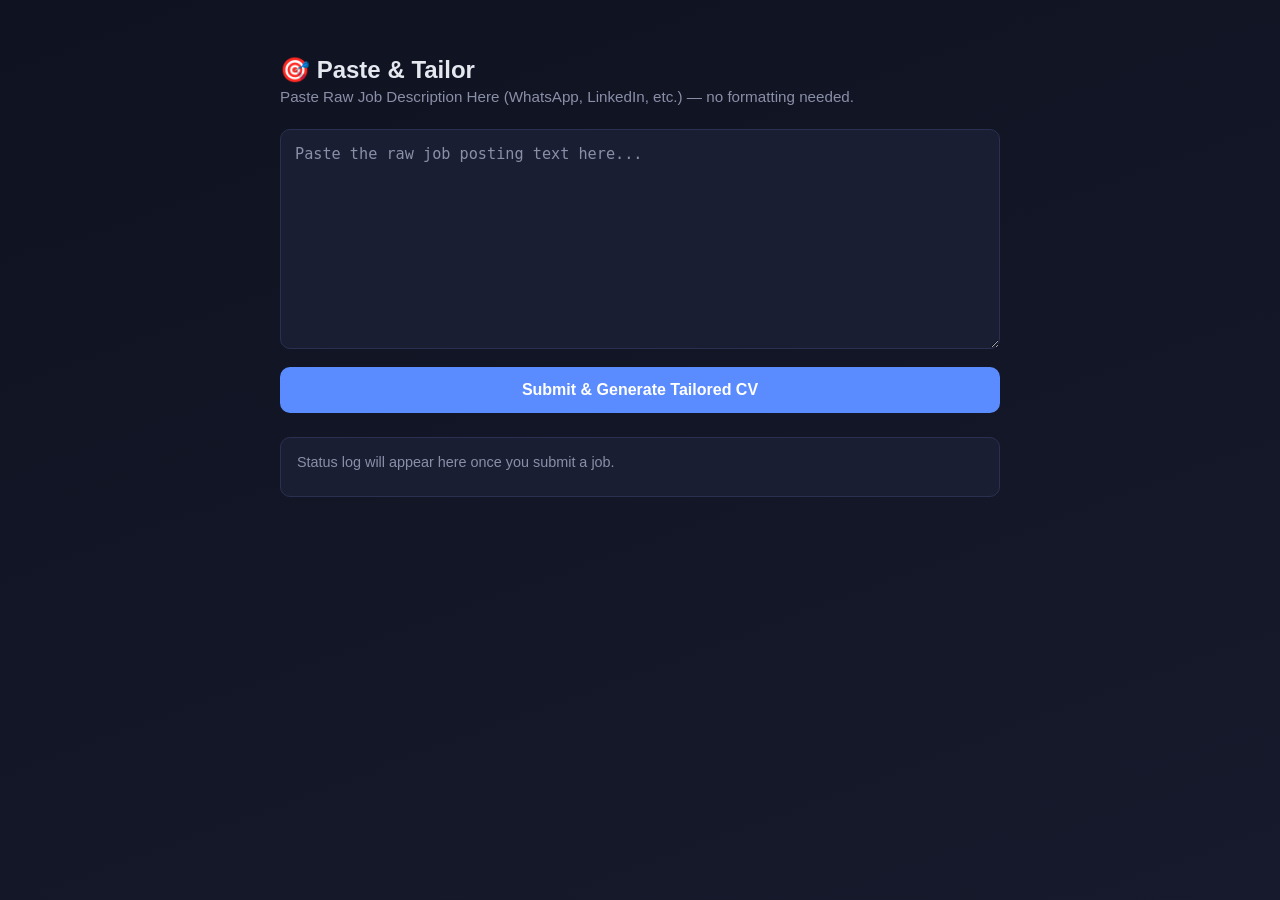
==== static/index.html @ 36a70c55 "Initial commit: JobSearch autonomous resume system" ====
<!DOCTYPE html>
<html lang="en">
<head>
<meta charset="UTF-8" />
<meta name="viewport" content="width=device-width, initial-scale=1.0" />
<title>Job Tailoring — One-Click Ingest</title>
<style>
  :root {
    --bg: #0f1220;
    --panel: #1a1e33;
    --accent: #5b8cff;
    --accent-hover: #7aa2ff;
    --text: #e6e8f0;
    --muted: #8a8fa8;
    --ok: #4ade80;
    --err: #f87171;
    --warn: #fbbf24;
  }
  * { box-sizing: border-box; }
  body {
    margin: 0;
    min-height: 100vh;
    background: linear-gradient(160deg, var(--bg), #171a2c);
    color: var(--text);
    font-family: -apple-system, BlinkMacSystemFont, "Segoe UI", Roboto, Helvetica, Arial, sans-serif;
    display: flex;
    justify-content: center;
    padding: 40px 16px;
  }
  .container {
    width: 100%;
    max-width: 720px;
  }
  h1 {
    font-size: 1.5rem;
    margin-bottom: 4px;
  }
  .subtitle {
    color: var(--muted);
    margin-bottom: 24px;
    font-size: 0.95rem;
  }
  textarea {
    width: 100%;
    min-height: 220px;
    resize: vertical;
    background: var(--panel);
    color: var(--text);
    border: 1px solid #2b3050;
    border-radius: 10px;
    padding: 14px;
    font-size: 0.95rem;
    line-height: 1.4;
    outline: none;
  }
  textarea:focus {
    border-color: var(--accent);
  }
  textarea::placeholder {
    color: var(--muted);
  }
  button {
    margin-top: 14px;
    width: 100%;
    padding: 14px;
    font-size: 1rem;
    font-weight: 600;
    color: white;
    background: var(--accent);
    border: none;
    border-radius: 10px;
    cursor: pointer;
    transition: background 0.15s ease;
  }
  button:hover:not(:disabled) {
    background: var(--accent-hover);
  }
  button:disabled {
    opacity: 0.5;
    cursor: not-allowed;
  }
  .log {
    margin-top: 24px;
    background: var(--panel);
    border: 1px solid #2b3050;
    border-radius: 10px;
    padding: 16px;
    min-height: 60px;
    font-size: 0.9rem;
  }
  .log-line {
    display: flex;
    align-items: baseline;
    gap: 8px;
    padding: 4px 0;
    border-bottom: 1px solid #23273f;
  }
  .log-line:last-child { border-bottom: none; }
  .log-line .dot {
    width: 8px; height: 8px; border-radius: 50%;
    flex-shrink: 0;
    background: var(--muted);
  }
  .log-line.ok .dot { background: var(--ok); }
  .log-line.err .dot { background: var(--err); }
  .log-line.warn .dot { background: var(--warn); }
  a.pdf-link {
    color: var(--accent);
    font-weight: 600;
    text-decoration: none;
  }
  a.pdf-link:hover { text-decoration: underline; }
  .empty-log {
    color: var(--muted);
  }
  .courses-panel {
    margin-top: 24px;
    background: var(--panel);
    border: 1px solid #2b3050;
    border-radius: 10px;
    padding: 16px;
    display: none;
  }
  .courses-panel.visible { display: block; }
  .courses-panel h3 {
    margin: 0 0 4px 0;
    font-size: 1.05rem;
  }
  .courses-panel .hint {
    color: var(--muted);
    font-size: 0.85rem;
    margin-bottom: 14px;
  }
  .course-item {
    display: flex;
    align-items: center;
    gap: 10px;
    padding: 8px 0;
    border-bottom: 1px solid #23273f;
  }
  .course-item:last-of-type { border-bottom: none; }
  .course-item input[type="checkbox"] {
    width: 18px;
    height: 18px;
    accent-color: var(--accent);
    cursor: pointer;
    flex-shrink: 0;
  }
  .course-item label {
    flex: 1;
    cursor: pointer;
    font-size: 0.92rem;
  }
  .course-item .grade {
    color: var(--muted);
    font-size: 0.85rem;
  }
  .course-item.suggested label::after {
    content: " (suggested)";
    color: var(--ok);
    font-size: 0.78rem;
  }
  .match-badge {
    color: var(--accent-hover);
    font-size: 0.78rem;
    font-weight: 600;
    margin-left: 6px;
  }
  .soft-skills-panel {
    margin-top: 20px;
  }
  .domains-panel {
    margin-top: 20px;
  }
  .role-phrase-input {
    width: 100%;
    background: #12152a;
    color: var(--text);
    border: 1px solid #2b3050;
    border-radius: 8px;
    padding: 10px 12px;
    font-size: 0.92rem;
    margin-bottom: 10px;
    outline: none;
  }
  .role-phrase-input:focus {
    border-color: var(--accent);
  }
  #finalizeCoursesBtn {
    margin-top: 16px;
  }
  .title-config-panel {
    margin-top: 20px;
  }
  .title-config-row {
    display: flex;
    align-items: center;
    gap: 16px;
    flex-wrap: wrap;
    margin-bottom: 10px;
  }
  .title-config-row label {
    font-size: 0.92rem;
    display: flex;
    align-items: center;
    gap: 6px;
  }
  select.semesters-select {
    background: #12152a;
    color: var(--text);
    border: 1px solid #2b3050;
    border-radius: 8px;
    padding: 6px 10px;
    font-size: 0.92rem;
  }
  .toggle-checkbox {
    width: 18px;
    height: 18px;
    accent-color: var(--accent);
    cursor: pointer;
  }
  .qualifier-radio-group {
    display: flex;
    gap: 16px;
    margin-top: 4px;
  }
  .qualifier-radio-group label {
    display: flex;
    align-items: center;
    gap: 6px;
    font-size: 0.92rem;
    cursor: pointer;
  }
  .qualifier-radio-group input[type="radio"] {
    accent-color: var(--accent);
    cursor: pointer;
  }
  .skills-panel {
    margin-top: 20px;
  }
  .skills-category-heading {
    color: var(--accent-hover);
    font-size: 0.88rem;
    font-weight: 600;
    margin: 12px 0 4px 0;
  }
</style>


</head>
<body>
  <div class="container">
    <h1>🎯 Paste &amp; Tailor</h1>
    <div class="subtitle">
      Paste Raw Job Description Here (WhatsApp, LinkedIn, etc.) — no formatting needed.
    </div>

    <textarea id="rawText" placeholder="Paste the raw job posting text here..."></textarea>
    <button id="submitBtn">Submit &amp; Generate Tailored CV</button>

    <div class="log" id="log">
      <div class="empty-log">Status log will appear here once you submit a job.</div>
    </div>

    <div class="courses-panel" id="coursesPanel">
      <h3>📚 Relevant Coursework</h3>
      <div class="hint">
        The algorithm pre-selected the courses it thinks are most relevant (marked "suggested"),
        but you know your own coursework best — check/uncheck any course below, then click
        "Confirm Coursework &amp; Send CV" to regenerate the PDF with your final picks.
        <strong>The tailored CV email is only sent after you click this button</strong> — nothing
        is emailed automatically before you've had a chance to review your coursework selection.
      </div>
      <div id="courseList"></div>

      <div class="title-config-panel">
        <h3>🎓 Header Title Line</h3>
        <div class="hint">
          Choose how many semesters remain until graduation and whether the word
          "Student" appears in the header's title line.
        </div>
        <div class="title-config-row">
          <label for="semestersSelect">Semesters remaining:
            <select id="semestersSelect" class="semesters-select">
              <option value="0">0</option>
              <option value="1">1</option>
              <option value="2" selected>2</option>
              <option value="3">3</option>
            </select>
          </label>
          <label for="includeStudentCheckbox">
            <input type="checkbox" id="includeStudentCheckbox" class="toggle-checkbox" checked />
            Include "Student" in title line
          </label>
        </div>
      </div>

      <div class="soft-skills-panel">

        <h3>🧠 Relevant Soft Skills</h3>
        <div class="hint">
          Pick which soft-skill / character-trait phrases should appear in the CV header's
          soft skills line. The algorithm's suggestions are pre-checked.
        </div>
        <div id="softSkillList"></div>
      </div>

      <div class="domains-panel">
        <h3>🎯 Target Role &amp; Domains</h3>
        <div class="hint">
          Edit the target role phrase (used in "Seeking a {role} Student position...") and
          pick which domains should appear in the "...with strong interest in ..." clause.
          The algorithm's suggestions are pre-filled/pre-checked.
        </div>
        <input type="text" id="rolePhraseInput" class="role-phrase-input" placeholder="e.g. Chip Design &amp; Verification" />
        <div class="qualifier-radio-group">
          <label><input type="radio" name="roleQualifier" value="Student" checked /> Student</label>
          <label><input type="radio" name="roleQualifier" value="Junior" /> Junior</label>
        </div>
        <div id="domainList"></div>
      </div>

      <div class="skills-panel">
        <h3>🛠️ Skills</h3>
        <div class="hint">
          Pick which skills from your own skill pool should appear in the CV's Skills section.
          The previously-tailored selection is pre-checked.
        </div>
        <div id="skillList"></div>
      </div>

      <button id="finalizeCoursesBtn">Confirm Selections &amp; Send CV</button>



    </div>
  </div>



<script>
const submitBtn = document.getElementById('submitBtn');
const rawTextEl = document.getElementById('rawText');
const logEl = document.getElementById('log');
const coursesPanel = document.getElementById('coursesPanel');
const courseListEl = document.getElementById('courseList');
const softSkillListEl = document.getElementById('softSkillList');
const domainListEl = document.getElementById('domainList');
const rolePhraseInputEl = document.getElementById('rolePhraseInput');
const skillListEl = document.getElementById('skillList');
const semestersSelectEl = document.getElementById('semestersSelect');
const includeStudentCheckboxEl = document.getElementById('includeStudentCheckbox');
const finalizeCoursesBtn = document.getElementById('finalizeCoursesBtn');




let currentJobId = null;


function clearLog() {
  logEl.innerHTML = '';
}

function logLine(text, kind) {
  if (logEl.querySelector('.empty-log')) clearLog();
  const div = document.createElement('div');
  div.className = 'log-line ' + (kind || '');
  const dot = document.createElement('span');
  dot.className = 'dot';
  const span = document.createElement('span');
  span.innerHTML = text;
  div.appendChild(dot);
  div.appendChild(span);
  logEl.appendChild(div);
  logEl.scrollTop = logEl.scrollHeight;
}

async function pollJobStatus(jobId, attempt) {
  attempt = attempt || 0;
  if (attempt > 60) {
    logLine('Timed out waiting for tailoring to finish. Check server logs.', 'err');
    submitBtn.disabled = false;
    return;
  }
  try {
    const res = await fetch(`/api/jobs/${jobId}`);
    if (!res.ok) throw new Error('Failed to fetch job status');
    const job = await res.json();

    if (job.status === 'tailored' && job.tailored_versions && job.tailored_versions.length > 0) {
      const latest = job.tailored_versions[0];
      const filename = latest.pdf_path.split(/[\\/]/).pop();
      logLine(`Draft ready: <a class="pdf-link" href="/files/cvs/${filename}" target="_blank">View Draft PDF</a> — review the coursework below before the email is sent.`, 'ok');
      submitBtn.disabled = false;
      currentJobId = jobId;
      loadCourseOptions(jobId);
      return;
    }


    if (job.status === 'tailor_failed') {
      logLine('Tailoring failed on the server. Check server logs for details.', 'err');
      submitBtn.disabled = false;
      return;
    }

    logLine(`Tailoring CV in background... (status: ${job.status})`);
    setTimeout(() => pollJobStatus(jobId, attempt + 1), 2000);
  } catch (err) {
    logLine('Error while polling job status: ' + err.message, 'err');
    submitBtn.disabled = false;
  }
}

async function loadCourseOptions(jobId) {
  try {
    const [coursesRes, softSkillsRes, domainsRes, skillsRes] = await Promise.all([
      fetch(`/api/jobs/${jobId}/course-options`),
      fetch(`/api/jobs/${jobId}/soft-skill-options`),
      fetch(`/api/jobs/${jobId}/domain-options`),
      fetch(`/api/jobs/${jobId}/skill-options`),
    ]);
    if (!coursesRes.ok) throw new Error('Failed to fetch course options');
    if (!softSkillsRes.ok) throw new Error('Failed to fetch soft skill options');
    if (!domainsRes.ok) throw new Error('Failed to fetch domain options');
    if (!skillsRes.ok) throw new Error('Failed to fetch skill options');

    const coursesData = await coursesRes.json();
    const softSkillsData = await softSkillsRes.json();
    const domainsData = await domainsRes.json();
    const skillsData = await skillsRes.json();

    renderCourseList(coursesData.options);
    renderSoftSkillList(softSkillsData.options);
    renderDomainList(domainsData.options);
    renderSkillList(skillsData.options);
    rolePhraseInputEl.value = domainsData.suggested_role || '';
    coursesPanel.classList.add('visible');
  } catch (err) {
    logLine('Could not load course/soft-skill/domain/skill options: ' + err.message, 'err');
  }
}



function renderCourseList(options) {
  courseListEl.innerHTML = '';
  options.forEach((course, idx) => {
    const item = document.createElement('div');
    item.className = 'course-item' + (course.suggested ? ' suggested' : '');
    const checkbox = document.createElement('input');
    checkbox.type = 'checkbox';
    checkbox.id = `course-${idx}`;
    checkbox.value = course.name;
    checkbox.checked = course.suggested;
    const label = document.createElement('label');
    label.setAttribute('for', checkbox.id);
    label.innerHTML = `${course.name} <span class="grade">(Grade: ${course.grade})</span>` +
      `<span class="match-badge">${course.match_percentage}% match</span>`;
    item.appendChild(checkbox);
    item.appendChild(label);
    courseListEl.appendChild(item);
  });
}

function renderSoftSkillList(options) {
  softSkillListEl.innerHTML = '';
  options.forEach((skill, idx) => {
    const item = document.createElement('div');
    item.className = 'course-item' + (skill.suggested ? ' suggested' : '');
    const checkbox = document.createElement('input');
    checkbox.type = 'checkbox';
    checkbox.id = `soft-skill-${idx}`;
    checkbox.value = skill.phrase;
    checkbox.checked = skill.suggested;
    const label = document.createElement('label');
    label.setAttribute('for', checkbox.id);
    label.innerHTML = `${skill.phrase}` +
      `<span class="match-badge">${skill.match_percentage}% match</span>`;
    item.appendChild(checkbox);
    item.appendChild(label);
    softSkillListEl.appendChild(item);
  });
}

function renderDomainList(options) {
  domainListEl.innerHTML = '';
  options.forEach((domain, idx) => {
    const item = document.createElement('div');
    item.className = 'course-item' + (domain.suggested ? ' suggested' : '');
    const checkbox = document.createElement('input');
    checkbox.type = 'checkbox';
    checkbox.id = `domain-${idx}`;
    checkbox.value = domain.domain;
    checkbox.checked = domain.suggested;
    const label = document.createElement('label');
    label.setAttribute('for', checkbox.id);
    label.innerHTML = `${domain.domain}` +
      `<span class="match-badge">${domain.match_percentage}% match</span>`;
    item.appendChild(checkbox);
    item.appendChild(label);
    domainListEl.appendChild(item);
  });
}

function renderSkillList(options) {
  skillListEl.innerHTML = '';
  let lastCategory = null;
  options.forEach((skill, idx) => {
    if (skill.category !== lastCategory) {
      const heading = document.createElement('div');
      heading.className = 'skills-category-heading';
      heading.textContent = skill.category;
      skillListEl.appendChild(heading);
      lastCategory = skill.category;
    }
    const item = document.createElement('div');
    item.className = 'course-item' + (skill.suggested ? ' suggested' : '');
    const checkbox = document.createElement('input');
    checkbox.type = 'checkbox';
    checkbox.id = `skill-${idx}`;
    checkbox.value = skill.skill;
    checkbox.checked = skill.suggested;
    const label = document.createElement('label');
    label.setAttribute('for', checkbox.id);
    label.innerHTML = `${skill.skill}` +
      `<span class="match-badge">${skill.match_percentage}% match</span>`;
    item.appendChild(checkbox);
    item.appendChild(label);
    skillListEl.appendChild(item);
  });
}

finalizeCoursesBtn.addEventListener('click', async () => {
  if (!currentJobId) return;

  const checkedCourses = Array.from(courseListEl.querySelectorAll('input[type="checkbox"]:checked'))
    .map(cb => cb.value);
  const checkedSoftSkills = Array.from(softSkillListEl.querySelectorAll('input[type="checkbox"]:checked'))
    .map(cb => cb.value);
  const checkedDomains = Array.from(domainListEl.querySelectorAll('input[type="checkbox"]:checked'))
    .map(cb => cb.value);
  const checkedSkills = Array.from(skillListEl.querySelectorAll('input[type="checkbox"]:checked'))
    .map(cb => cb.value);
  const rolePhrase = rolePhraseInputEl.value.trim();
  const roleQualifier = document.querySelector('input[name="roleQualifier"]:checked').value;
  const semestersRemaining = parseInt(semestersSelectEl.value, 10);
  const includeStudentInTitle = includeStudentCheckboxEl.checked;

  finalizeCoursesBtn.disabled = true;
  logLine('Re-rendering CV with your selected coursework, soft skills, target role/domains, title line, and skills...');

  try {
    const res = await fetch(`/api/jobs/${currentJobId}/finalize-courses`, {
      method: 'POST',
      headers: { 'Content-Type': 'application/json' },
      body: JSON.stringify({
        course_names: checkedCourses,
        soft_skill_phrases: checkedSoftSkills,
        role_phrase: rolePhrase,
        selected_domains: checkedDomains,
        role_qualifier: roleQualifier,
        semesters_remaining: semestersRemaining,
        include_student_in_title: includeStudentInTitle,
        selected_skills: checkedSkills,
      }),
    });


    if (!res.ok) {
      const errBody = await res.json().catch(() => ({}));
      throw new Error(errBody.detail || `HTTP ${res.status}`);
    }

    const data = await res.json();
    const filename = data.pdf_path.split(/[\\/]/).pop();
    logLine(`CV updated: <a class="pdf-link" href="/files/cvs/${filename}?t=${Date.now()}" target="_blank">View Final PDF</a>`, 'ok');
    if (data.email_sent) {
      logLine('Email sent successfully with your final tailored CV attached.', 'ok');
    } else {
      logLine('CV finalized, but the notification email failed to send. Check server logs / SMTP config.', 'warn');
    }
  } catch (err) {
    logLine('Error updating coursework/soft skills/domains: ' + err.message, 'err');
  } finally {
    finalizeCoursesBtn.disabled = false;
  }
});




submitBtn.addEventListener('click', async () => {

  const rawText = rawTextEl.value.trim();
  if (!rawText) {
    alert('Please paste a job description first.');
    return;
  }

  submitBtn.disabled = true;
  clearLog();
  logLine('Submitting raw text for extraction...');

  try {
    const res = await fetch('/api/jobs/ingest-raw', {
      method: 'POST',
      headers: { 'Content-Type': 'application/json' },
      body: JSON.stringify({ raw_text: rawText }),
    });

    if (!res.ok) {
      const errBody = await res.json().catch(() => ({}));
      throw new Error(errBody.detail || `HTTP ${res.status}`);
    }

    const data = await res.json();

    if (data.is_duplicate) {
      logLine(`Duplicate detected — this job already exists (ID: ${data.job_id}, status: ${data.status}).`, 'warn');
    } else {
      logLine(`Job Ingested (ID: ${data.job_id}) — extraction mode: ${data.extraction_mode}`, 'ok');
    }
    logLine(`Extracted Intel — Title: "${data.title}" @ ${data.company_name || 'Unknown/Inferred'}`);

    pollJobStatus(data.job_id);
  } catch (err) {
    logLine('Error: ' + err.message, 'err');
    submitBtn.disabled = false;
  }
});
</script>
</body>
</html>
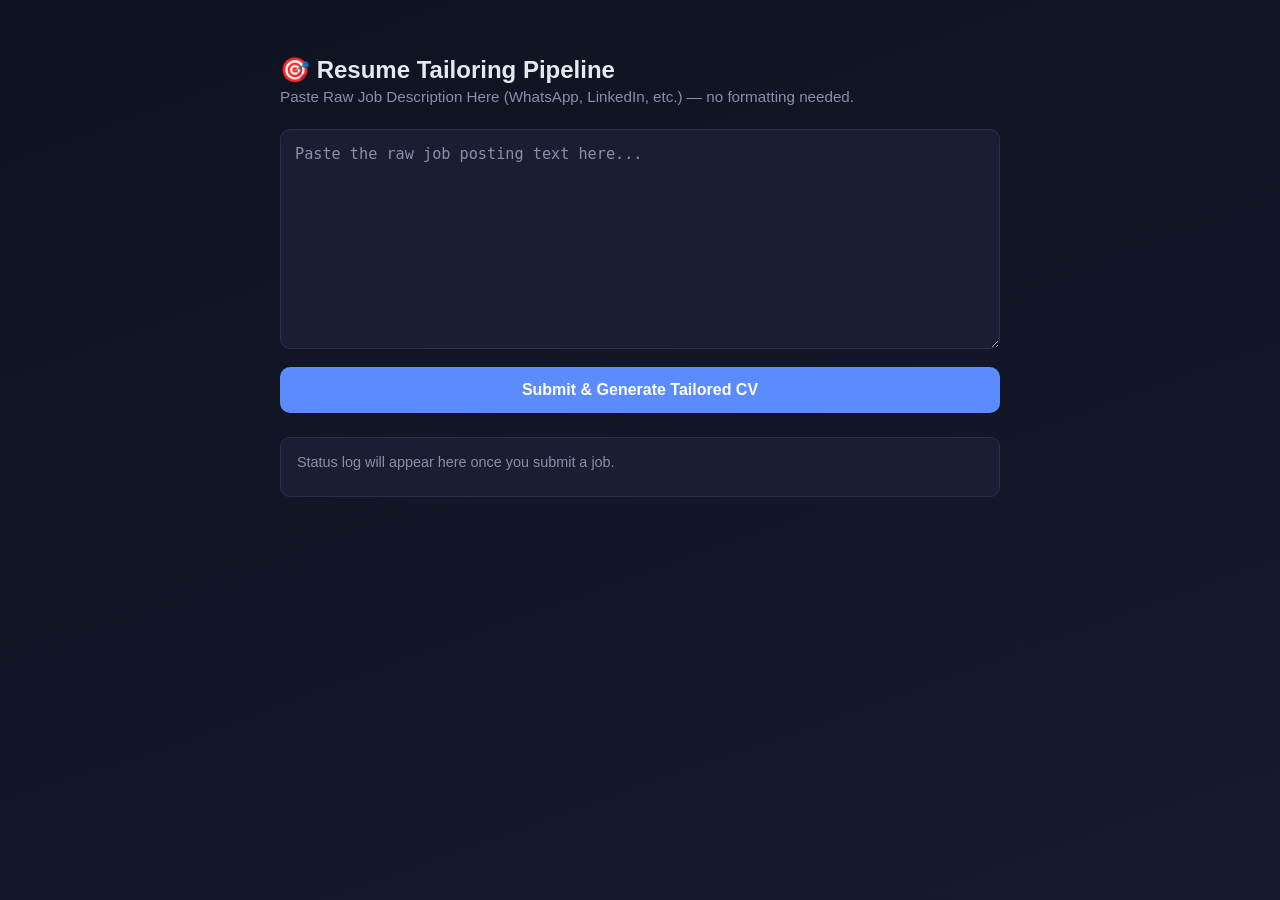
==== commit de65369d: "Update project name and add dynamic projects pool with UI selection" ====
--- a/static/index.html
+++ b/static/index.html
@@ -3,7 +3,7 @@
 <head>
 <meta charset="UTF-8" />
 <meta name="viewport" content="width=device-width, initial-scale=1.0" />
-<title>Job Tailoring — One-Click Ingest</title>
+<title>Resume Tailoring Pipeline</title>
 <style>
   :root {
     --bg: #0f1220;
@@ -244,19 +244,159 @@
     font-weight: 600;
     margin: 12px 0 4px 0;
   }
+  /* NOTE (bug fix, "UI Model Badge is Missing/Incorrect"): the badge
+     container previously rendered as a barely-distinguishable plain
+     log-line (thin border, same background as the surrounding panel),
+     easy to miss entirely at a glance. Made visually prominent per
+     instruction: bolder border/background, larger text, and a colored
+     left accent bar driven by the same ok/warn/err class the JS already
+     applies, so the model-analysis result is unmistakable at the top of
+     the panel. */
+  .mode-badge-container {
+    margin-top: 18px;
+  }
+  .mode-badge-container:empty {
+    display: none;
+  }
+  .mode-badge-container .log-line.mode-badge {
+    background: #12152a;
+    border: 2px solid var(--accent);
+    border-left: 6px solid var(--accent);
+    border-radius: 10px;
+    padding: 12px 16px;
+    font-size: 1rem;
+      <div class="projects-panel" style="margin-top:20px;">
+        <h3>📁 Projects</h3>
+        <div class="hint">
+          Pick which projects should appear in the CV's Projects section.
+          The previously-tailored selection (or default) is pre-checked.
+        </div>
+        <div id="projectList"></div>
+      </div>
+
+    font-weight: 600;
+    box-shadow: 0 4px 14px rgba(0, 0, 0, 0.35);
+  }
+  .mode-badge-container .log-line.mode-badge.ok {
+    border-color: var(--ok);
+    border-left-color: var(--ok);
+  }
+  .mode-badge-container .log-line.mode-badge.warn {
+    border-color: var(--warn);
+    border-left-color: var(--warn);
+  }
+  .mode-badge-container .log-line.mode-badge.err {
+    border-color: var(--err);
+    border-left-color: var(--err);
+  }
+  .mode-badge-container .log-line.mode-badge .dot {
+    width: 10px;
+    height: 10px;
+  }
+
+
+  /* --- Rationale tooltip (task 2): clean, professional hover tooltip that
+     explains WHY a given checklist item was selected, sourced from the
+     backend's "rationale" bullet-point list. Supports RTL reading since the
+     underlying rationale bullets may contain right-to-left text. --- */
+  .rationale-tooltip {
+    position: relative;
+    display: inline-flex;
+    align-items: center;
+    justify-content: center;
+    cursor: help;
+    margin-left: 6px;
+    font-size: 0.85rem;
+    line-height: 1;
+  }
+  .rationale-tooltip .rationale-tooltip-text {
+    visibility: hidden;
+    opacity: 0;
+    pointer-events: none;
+    position: absolute;
+    z-index: 20;
+    bottom: 130%;
+    left: 50%;
+    transform: translateX(-50%);
+    background: #12152a;
+    color: var(--text);
+    border: 1px solid var(--accent);
+    border-radius: 8px;
+    padding: 10px 12px;
+    font-size: 0.82rem;
+    line-height: 1.45;
+    width: max-content;
+    max-width: 280px;
+    white-space: normal;
+    direction: rtl;
+    text-align: right;
+    unicode-bidi: plaintext;
+    box-shadow: 0 6px 18px rgba(0, 0, 0, 0.45);
+    transition: opacity 0.15s ease, visibility 0.15s ease;
+  }
+  .rationale-tooltip:hover .rationale-tooltip-text,
+  .rationale-tooltip:focus .rationale-tooltip-text {
+    visibility: visible;
+    opacity: 1;
+  }
+
+  /* --- Job Description display panel (shows job.raw_description with the
+     JD phrases that actually drove the AI's rationale bolded), so the user
+     can see at a glance WHICH parts of the pasted posting were picked up
+     by the tailoring pipeline. --- */
+  .jd-panel {
+    margin-top: 24px;
+    background: var(--panel);
+    border: 1px solid #2b3050;
+    border-radius: 10px;
+    padding: 16px;
+    display: none;
+  }
+  .jd-panel.visible { display: block; }
+  .jd-panel h3 {
+    margin: 0 0 4px 0;
+    font-size: 1.05rem;
+  }
+  .jd-panel .hint {
+    color: var(--muted);
+    font-size: 0.85rem;
+    margin-bottom: 12px;
+  }
+  .jd-text-box {
+    max-height: 340px;
+    overflow-y: auto;
+    background: #12152a;
+    border: 1px solid #2b3050;
+    border-radius: 8px;
+    padding: 14px 16px;
+    font-size: 0.9rem;
+    line-height: 1.6;
+    white-space: pre-wrap;
+    word-wrap: break-word;
+  }
+  .jd-text-box b {
+    color: var(--ok);
+    background: rgba(74, 222, 128, 0.12);
+    border-radius: 3px;
+    padding: 0 2px;
+  }
 </style>
+
+
 
 
 </head>
 <body>
   <div class="container">
-    <h1>🎯 Paste &amp; Tailor</h1>
+    <h1>🎯 Resume Tailoring Pipeline</h1>
     <div class="subtitle">
       Paste Raw Job Description Here (WhatsApp, LinkedIn, etc.) — no formatting needed.
     </div>
 
     <textarea id="rawText" placeholder="Paste the raw job posting text here..."></textarea>
     <button id="submitBtn">Submit &amp; Generate Tailored CV</button>
+
+    <div class="mode-badge-container" id="modeBadgeContainer"></div>
 
     <div class="log" id="log">
       <div class="empty-log">Status log will appear here once you submit a job.</div>
@@ -334,7 +474,18 @@
 
 
     </div>
+
+    <div class="jd-panel" id="jdPanel">
+      <h3>📄 Job Description</h3>
+      <div class="hint">
+        The original posting you pasted in. Highlighted phrases are the ones the AI actually
+        picked up on — either quoted directly in its rationale, or matching a course/skill/domain/
+        soft-skill it flagged as relevant.
+      </div>
+      <div class="jd-text-box" id="jdTextBox"></div>
+    </div>
   </div>
+
 
 
 
@@ -342,6 +493,7 @@
 const submitBtn = document.getElementById('submitBtn');
 const rawTextEl = document.getElementById('rawText');
 const logEl = document.getElementById('log');
+const modeBadgeContainerEl = document.getElementById('modeBadgeContainer');
 const coursesPanel = document.getElementById('coursesPanel');
 const courseListEl = document.getElementById('courseList');
 const softSkillListEl = document.getElementById('softSkillList');
@@ -356,6 +508,21 @@
 
 
 let currentJobId = null;
+// Rationale bullets ("why was this item selected") from the most recent
+// tailoring run, as returned by GET /api/jobs/{id}. Populated in
+// pollJobStatus() and used by buildRationaleTooltip() below to attach an
+// info-icon tooltip to any checklist item whose name/keyword is referenced
+// in one of these bullets.
+let currentRationale = [];
+// The original pasted job-description text (job.raw_description from
+// GET /api/jobs/{id}), used to populate the "Job Description" display
+// panel with bolded highlights of the phrases that actually drove the
+// AI's rationale/selections.
+let currentJdText = '';
+const jdPanelEl = document.getElementById('jdPanel');
+const jdTextBoxEl = document.getElementById('jdTextBox');
+
+
 
 
 function clearLog() {
@@ -376,7 +543,248 @@
   logEl.scrollTop = logEl.scrollHeight;
 }
 
+/**
+ * Maps the raw `mode` string stored per tailoring run (e.g.
+ * "multi-agent-consensus(anthropic+openai+gemini-arbiter)" or
+ * "dual-agent(anthropic+openai, arbiter-failed: ...)") into a short,
+ * human-friendly badge showing exactly which AI agents actually
+ * contributed to this specific result. Returns an HTML snippet (safe,
+ * no user-controlled content is interpolated) or '' if mode is missing.
+ */
+function renderModeBadge(mode) {
+  if (!mode) return '';
+  let label, colorClass;
+  // NOTE (bug fix, root cause of "badge missing/incorrect"): the backend's
+  // actual mode-string vocabulary (tailor_with_multi_agent_consensus() /
+  // tailor_service.py) includes strings this function previously never
+  // recognized, e.g. "single-agent(anthropic-only, ...)" and
+  // "single-agent(openai-only, ...)" (which start with "single-agent(", NOT
+  // "anthropic-claude" or "openai" as this code previously assumed), plus
+  // the standalone-script mode "anthropic-claude-sonnet-4-5". Any mode
+  // string that didn't match one of the old prefixes silently fell through
+  // to the unstyled/near-invisible generic `else` branch (empty
+  // colorClass), which is exactly why the badge appeared "missing" for the
+  // most common real-world case (a single-agent fallback). Matching is now
+  // done against every real prefix the backend can actually produce.
+  if (mode.startsWith('multi-agent-consensus')) {
+    label = '🟢 Analyzed by 3 models (Claude + GPT-4o + Gemini arbiter)';
+    colorClass = 'ok';
+  } else if (mode.startsWith('dual-agent')) {
+    label = '🟡 Analyzed by 2 models (Claude + GPT-4o) — arbiter unavailable';
+    colorClass = 'warn';
+  } else if (mode.startsWith('single-agent(anthropic-only')) {
+    label = '🔵 Analyzed by Claude only — GPT-4o agent failed (see server logs)';
+    colorClass = 'warn';
+  } else if (mode.startsWith('single-agent(openai-only')) {
+    label = '🔵 Analyzed by GPT-4o only — Claude agent failed (see server logs)';
+    colorClass = 'warn';
+  } else if (mode.startsWith('single-agent') || mode.startsWith('anthropic-claude') || mode.startsWith('openai')) {
+    label = '🔵 Analyzed by a single model';
+    colorClass = 'warn';
+  } else if (mode.startsWith('local-fallback')) {
+    label = '⚪ Local keyword algorithm (no LLM available)';
+    colorClass = 'err';
+  } else {
+    label = `ℹ️ Mode: ${mode}`;
+    colorClass = 'warn';
+  }
+  return `<div class="log-line mode-badge ${colorClass}"><span class="dot"></span><span>${label}</span></div>`;
+}
+
+
+/**
+ * Escapes a string for safe interpolation into innerHTML (used for
+ * rationale bullet text, which may come from LLM output and must never be
+ * treated as raw HTML).
+ */
+function escapeHtml(str) {
+  const div = document.createElement('div');
+  div.textContent = str == null ? '' : String(str);
+  return div.innerHTML;
+}
+
+// A small set of generic/stopword-like tokens that should never, on their
+// own, count as a "significant" match token when fuzzy-matching a
+// checklist item's name against rationale bullets (e.g. "and", "for",
+// "with" appearing in both a course name and a bullet is meaningless noise,
+// not evidence the bullet is actually ABOUT that item).
+const RATIONALE_STOPWORDS = new Set([
+  'and', 'or', 'the', 'a', 'an', 'of', 'for', 'with', 'to', 'in', 'on',
+  'is', 'are', 'this', 'that', 'from', 'as', 'by', 'was', 'were',
+]);
+
+/**
+ * Splits a checklist item's name/phrase into an array of lowercase,
+ * "significant" word tokens for fuzzy matching against rationale bullets:
+ * strips punctuation, drops short (<3 char) tokens and common stopwords.
+ * E.g. "Digital Systems I" -> ["digital", "systems"]; "C/C++" -> ["c"].
+ */
+function tokenizeForRationaleMatch(text) {
+  return (text || '')
+    .toLowerCase()
+    .split(/[^a-z0-9+#]+/i)
+    .map(t => t.trim())
+    .filter(t => t.length >= 3 && !RATIONALE_STOPWORDS.has(t));
+}
+
+/**
+ * Builds an "ℹ️" info-icon tooltip element (HTML string) for a checklist
+ * item, IF any bullet in the current rationale list appears to reference
+ * the given name/keyword.
+ *
+ * NOTE (bug fix, root cause of "tooltips never appear"): the previous
+ * implementation only did a whole-string substring check
+ * (bulletLower.includes(nameLower) || nameLower.includes(bulletLower)).
+ * Rationale bullets are full LLM-generated sentences (e.g. "Prioritized
+ * SystemVerilog and VHDL due to the 'Hardware Description Languages'
+ * requirement"), while checklist item names are often short/differently
+ * worded ground-truth strings (e.g. a course named "Digital Systems I" vs.
+ * a bullet that just says "Digital Systems", or a domain "Firmware
+ * Development" vs. a bullet that only says "Firmware"). Any minor
+ * wording/punctuation difference caused the whole-string check to fail in
+ * BOTH directions, so no tooltip icon was ever attached in practice.
+ *
+ * Fixed with real fuzzy/partial, case-insensitive matching: the item's name
+ * is tokenized into its significant words (see tokenizeForRationaleMatch
+ * above), and a bullet is considered a match if it contains ANY of those
+ * tokens as a substring (catches inflections like "verify"/"verification"
+ * too) OR the original whole-string substring check still passes (kept as
+ * a fallback for short/exact-match cases). Hovering the icon reveals the
+ * matching rationale bullet(s). Returns '' if no matching rationale bullet
+ * is found (no icon rendered).
+ */
+function buildRationaleTooltip(name) {
+  if (!name || !currentRationale || currentRationale.length === 0) return '';
+  const nameLower = name.toLowerCase();
+  const nameTokens = tokenizeForRationaleMatch(name);
+
+  const matches = currentRationale.filter(bullet => {
+    if (!bullet) return false;
+    const bulletLower = bullet.toLowerCase();
+
+    // Fallback: original whole-string substring check (still useful for
+    // short exact phrases like a soft-skill bank phrase quoted verbatim).
+    if (bulletLower.includes(nameLower) || nameLower.includes(bulletLower)) {
+      return true;
+    }
+
+    // Primary fuzzy/partial match: any significant word-token from the
+    // item's name appears anywhere in the bullet text (case-insensitive).
+    return nameTokens.some(token => bulletLower.includes(token));
+  });
+
+  if (matches.length === 0) return '';
+  const tooltipText = matches.map(escapeHtml).join('<br>• ');
+  return `<span class="rationale-tooltip" tabindex="0">ℹ️<span class="rationale-tooltip-text">• ${tooltipText}</span></span>`;
+}
+
+/**
+ * Builds an "ℹ️" info-icon tooltip specifically for a course checklist item.
+ *
+ * NOTE (bug fix, "I don't see the rationale next to the relevant courses"):
+ * course selection (select_relevant_courses() in tailor_skills.py) is a
+ * fully DETERMINISTIC, non-LLM algorithm (grade + tag-overlap scoring) - the
+ * LLM's "rationale" bullet list is only ever asked to explain
+ * skills/soft-skills/domains, NEVER courses. So buildRationaleTooltip(name)
+ * (which only searches currentRationale) could never find a matching bullet
+ * for a course no matter how good the fuzzy matching is - there was simply
+ * no rationale text about courses to match against.
+ *
+ * Fixed by building a course-specific rationale directly from data already
+ * available on each CourseOption: its own curated `tags` (the real JD
+ * keywords that make it relevant) and `match_percentage`, so every course
+ * gets an accurate, always-present explanation of why it was suggested.
+ */
+function buildCourseRationaleTooltip(course) {
+  const tags = Array.isArray(course.tags) ? course.tags.filter(Boolean) : [];
+  const pct = course.match_percentage;
+  let text;
+  if (tags.length > 0) {
+    text = `Matches JD-relevant keywords: ${tags.join(', ')} (${pct}% relevance)`;
+  } else {
+    text = `${pct}% relevance to this job description (based on course subject matter).`;
+  }
+  const escaped = escapeHtml(text);
+  return `<span class="rationale-tooltip" tabindex="0">ℹ️<span class="rationale-tooltip-text">• ${escaped}</span></span>`;
+}
+
+/**
+ * Extracts the set of "significant" phrases that should be bolded inside
+ * the displayed Job Description text: primarily any quoted phrase inside a
+ * rationale bullet (the LLM's own system prompt instructs it to quote/
+ * reference the specific JD phrase that justified each choice, e.g.
+ * `Prioritized SystemVerilog due to the 'Hardware Description Languages'
+ * requirement`), plus every "suggested" item's own significant word-tokens
+ * (course tags, skill/domain/soft-skill names) as a fallback so items the
+ * LLM didn't literally quote are still visually tied back to the JD text.
+ */
+function extractHighlightTerms(rationale, suggestedNames) {
+  const terms = new Set();
+
+  // 1) Quoted phrases inside rationale bullets - the strongest signal,
+  //    since the LLM's own prompt asks it to quote/reference JD text
+  //    verbatim to justify each choice.
+  (rationale || []).forEach(bullet => {
+    if (!bullet) return;
+    const quoteRe = /['"“”‘’]([^'"“”‘’]{3,60})['"“”‘’]/g;
+    let m;
+    while ((m = quoteRe.exec(bullet)) !== null) {
+      const phrase = m[1].trim();
+      if (phrase.length >= 3) terms.add(phrase);
+    }
+  });
+
+  // 2) Fallback: significant tokens from every suggested item's own name
+  //    (courses/skills/domains/soft-skills), so items not directly quoted
+  //    are still highlighted if their own name-words appear in the JD.
+  (suggestedNames || []).forEach(name => {
+    tokenizeForRationaleMatch(name).forEach(tok => terms.add(tok));
+  });
+
+  // Longer phrases first, so a full quoted phrase is highlighted as one
+  // unit rather than being fragmented by a shorter overlapping token match.
+  return Array.from(terms).sort((a, b) => b.length - a.length);
+}
+
+/**
+ * Renders currentJdText into the Job Description panel with `terms`
+ * case-insensitively bolded. HTML-escapes the JD text FIRST (so pasted JD
+ * text is never treated as raw HTML), then performs regex-based bolding on
+ * the already-escaped text using escaped/word-boundary-safe patterns.
+ */
+function renderJdWithHighlights(jdText, terms) {
+  if (!jdText) {
+    jdPanelEl.classList.remove('visible');
+    return;
+  }
+  const escaped = escapeHtml(jdText);
+  const escapeRegex = (s) => s.replace(/[.*+?^${}()|[\]\\]/g, '\\$&');
+
+  // Sort by length descending (already done by extractHighlightTerms, kept
+  // defensively here too) so longer/more-specific phrases are matched and
+  // wrapped before any shorter, overlapping term could fragment them.
+  const sortedTerms = (terms || []).slice().sort((a, b) => b.length - a.length);
+
+  let html = escaped;
+  sortedTerms.forEach(term => {
+    const termEscapedHtml = escapeHtml(term);
+    if (!termEscapedHtml.trim()) return;
+    const pattern = new RegExp(`(${escapeRegex(termEscapedHtml)})`, 'gi');
+    // Avoid re-wrapping text already inside a <b> tag by checking a simple
+    // negative lookahead isn't feasible with plain RegExp reliably here, so
+    // instead we do a straightforward global replace - overlapping terms
+    // are rare in practice given the longest-first ordering, and any minor
+    // double-wrap is visually harmless (nested <b> just stays bold).
+    html = html.replace(pattern, '<b>$1</b>');
+  });
+  jdTextBoxEl.innerHTML = html;
+  jdPanelEl.classList.add('visible');
+}
+
+
+
 async function pollJobStatus(jobId, attempt) {
+
   attempt = attempt || 0;
   if (attempt > 60) {
     logLine('Timed out waiting for tailoring to finish. Check server logs.', 'err');
@@ -392,11 +800,30 @@
       const latest = job.tailored_versions[0];
       const filename = latest.pdf_path.split(/[\\/]/).pop();
       logLine(`Draft ready: <a class="pdf-link" href="/files/cvs/${filename}" target="_blank">View Draft PDF</a> — review the coursework below before the email is sent.`, 'ok');
+      // Task 3: render the model-analysis badge into its own dedicated
+      // container (near the PDF draft link), using the active tailoring
+      // mode from the API response, now that the job's status is
+      // "tailored". `job.mode` (top-level, from GET /api/jobs/{id}) is
+      // preferred since it's guaranteed to reflect the latest tailoring
+      // run; falls back to latest.mode for safety.
+      const activeMode = job.mode || latest.mode;
+      modeBadgeContainerEl.innerHTML = renderModeBadge(activeMode);
+      // Task 2: capture the latest run's rationale bullets so checklist
+      // rendering (courses/soft-skills/domains/skills) can attach
+      // info-icon tooltips explaining WHY each item was selected.
+      currentRationale = job.rationale || [];
+      // Task 2 (JD panel): capture the original pasted description text so
+      // it can be displayed with highlighted keywords once course/skill/
+      // domain options (and thus the set of "suggested" item names) have
+      // loaded below.
+      currentJdText = job.raw_description || '';
       submitBtn.disabled = false;
       currentJobId = jobId;
       loadCourseOptions(jobId);
       return;
+
     }
+
 
 
     if (job.status === 'tailor_failed') {
@@ -435,12 +862,30 @@
     renderSoftSkillList(softSkillsData.options);
     renderDomainList(domainsData.options);
     renderSkillList(skillsData.options);
+    renderProjectList(projectsData.options);
     rolePhraseInputEl.value = domainsData.suggested_role || '';
     coursesPanel.classList.add('visible');
+
+    // Task 2 (JD panel): now that all "suggested" checklist items are
+    // known, build the highlight-term list (quoted rationale phrases +
+    // suggested item name-tokens, incl. course tags) and render the
+    // original Job Description text with those terms bolded.
+    const suggestedNames = [];
+    coursesData.options.filter(c => c.suggested).forEach(c => {
+      suggestedNames.push(c.name);
+      (c.tags || []).forEach(t => suggestedNames.push(t));
+    });
+    softSkillsData.options.filter(s => s.suggested).forEach(s => suggestedNames.push(s.phrase));
+    domainsData.options.filter(d => d.suggested).forEach(d => suggestedNames.push(d.domain));
+    skillsData.options.filter(s => s.suggested).forEach(s => suggestedNames.push(s.skill));
+
+    const highlightTerms = extractHighlightTerms(currentRationale, suggestedNames);
+    renderJdWithHighlights(currentJdText, highlightTerms);
   } catch (err) {
     logLine('Could not load course/soft-skill/domain/skill options: ' + err.message, 'err');
   }
 }
+
 
 
 
@@ -457,12 +902,37 @@
     const label = document.createElement('label');
     label.setAttribute('for', checkbox.id);
     label.innerHTML = `${course.name} <span class="grade">(Grade: ${course.grade})</span>` +
-      `<span class="match-badge">${course.match_percentage}% match</span>`;
+      `<span class="match-badge">${course.match_percentage}% match</span>` +
+      buildCourseRationaleTooltip(course);
+
     item.appendChild(checkbox);
     item.appendChild(label);
     courseListEl.appendChild(item);
   });
 }
+
+function renderProjectList(options) {
+  const projectListEl = document.getElementById('projectList');
+  if (!projectListEl) return;
+  projectListEl.innerHTML = '';
+  options.forEach((proj, idx) => {
+    const item = document.createElement('div');
+    item.className = 'course-item' + (proj.suggested ? ' suggested' : '');
+    const checkbox = document.createElement('input');
+    checkbox.type = 'checkbox';
+    checkbox.id = `project-${idx}`;
+    checkbox.value = proj.title;
+    checkbox.checked = proj.suggested;
+    const label = document.createElement('label');
+    label.setAttribute('for', checkbox.id);
+    label.innerHTML = `<b>${proj.title}</b>`;
+
+    item.appendChild(checkbox);
+    item.appendChild(label);
+    projectListEl.appendChild(item);
+  });
+}
+
 
 function renderSoftSkillList(options) {
   softSkillListEl.innerHTML = '';
@@ -477,7 +947,8 @@
     const label = document.createElement('label');
     label.setAttribute('for', checkbox.id);
     label.innerHTML = `${skill.phrase}` +
-      `<span class="match-badge">${skill.match_percentage}% match</span>`;
+      `<span class="match-badge">${skill.match_percentage}% match</span>` +
+      buildRationaleTooltip(skill.phrase);
     item.appendChild(checkbox);
     item.appendChild(label);
     softSkillListEl.appendChild(item);
@@ -497,7 +968,8 @@
     const label = document.createElement('label');
     label.setAttribute('for', checkbox.id);
     label.innerHTML = `${domain.domain}` +
-      `<span class="match-badge">${domain.match_percentage}% match</span>`;
+      `<span class="match-badge">${domain.match_percentage}% match</span>` +
+      buildRationaleTooltip(domain.domain);
     item.appendChild(checkbox);
     item.appendChild(label);
     domainListEl.appendChild(item);
@@ -525,7 +997,8 @@
     const label = document.createElement('label');
     label.setAttribute('for', checkbox.id);
     label.innerHTML = `${skill.skill}` +
-      `<span class="match-badge">${skill.match_percentage}% match</span>`;
+      `<span class="match-badge">${skill.match_percentage}% match</span>` +
+      buildRationaleTooltip(skill.skill);
     item.appendChild(checkbox);
     item.appendChild(label);
     skillListEl.appendChild(item);
@@ -540,6 +1013,10 @@
   const checkedSoftSkills = Array.from(softSkillListEl.querySelectorAll('input[type="checkbox"]:checked'))
     .map(cb => cb.value);
   const checkedDomains = Array.from(domainListEl.querySelectorAll('input[type="checkbox"]:checked'))
+  const projectListEl = document.getElementById('projectList');
+  const checkedProjects = projectListEl ? Array.from(projectListEl.querySelectorAll('input[type="checkbox"]:checked'))
+    .map(cb => cb.value) : undefined;
+
     .map(cb => cb.value);
   const checkedSkills = Array.from(skillListEl.querySelectorAll('input[type="checkbox"]:checked'))
     .map(cb => cb.value);
@@ -564,6 +1041,7 @@
         semesters_remaining: semestersRemaining,
         include_student_in_title: includeStudentInTitle,
         selected_skills: checkedSkills,
+        selected_projects: checkedProjects,
       }),
     });
 
@@ -576,11 +1054,16 @@
     const data = await res.json();
     const filename = data.pdf_path.split(/[\\/]/).pop();
     logLine(`CV updated: <a class="pdf-link" href="/files/cvs/${filename}?t=${Date.now()}" target="_blank">View Final PDF</a>`, 'ok');
+    if (data.mode) {
+      modeBadgeContainerEl.innerHTML = renderModeBadge(data.mode);
+    }
+
     if (data.email_sent) {
       logLine('Email sent successfully with your final tailored CV attached.', 'ok');
     } else {
       logLine('CV finalized, but the notification email failed to send. Check server logs / SMTP config.', 'warn');
     }
+
   } catch (err) {
     logLine('Error updating coursework/soft skills/domains: ' + err.message, 'err');
   } finally {
